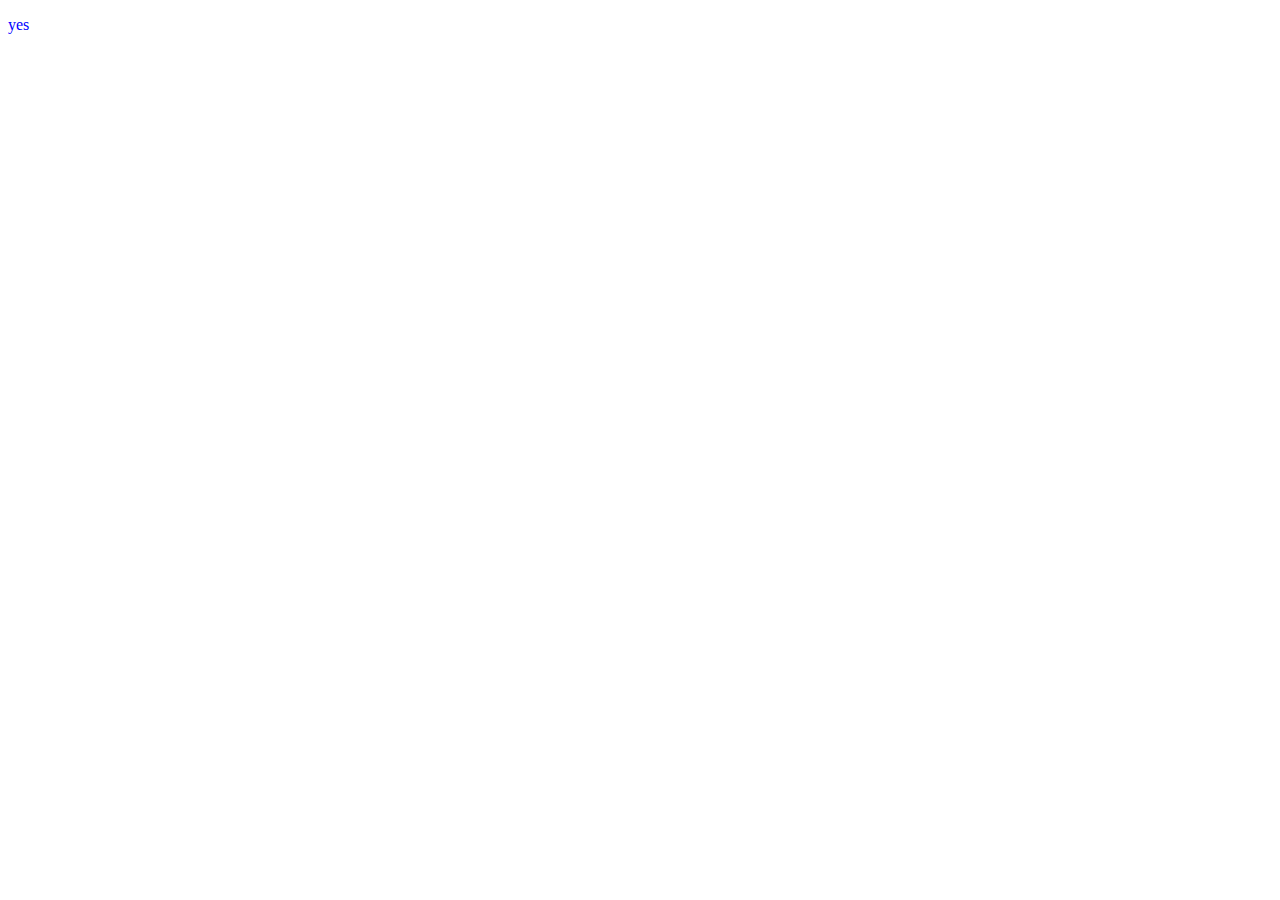
==== index.html @ 314aed0e "First Push!" ====
<!DOCTYPE html>
<html lang="en">
<head>
    <meta charset="UTF-8">
    <meta http-equiv="X-UA-Compatible" content="IE=edge">
    <meta name="viewport" content="width=device-width, initial-scale=1.0">
    <title>Document</title>
    <link rel="stylesheet" href="../css/style.css">
</head>
<body>
    <p>yes</p>
</body>
</html>
---- css/style.css ----
p{
    color: blue;
}
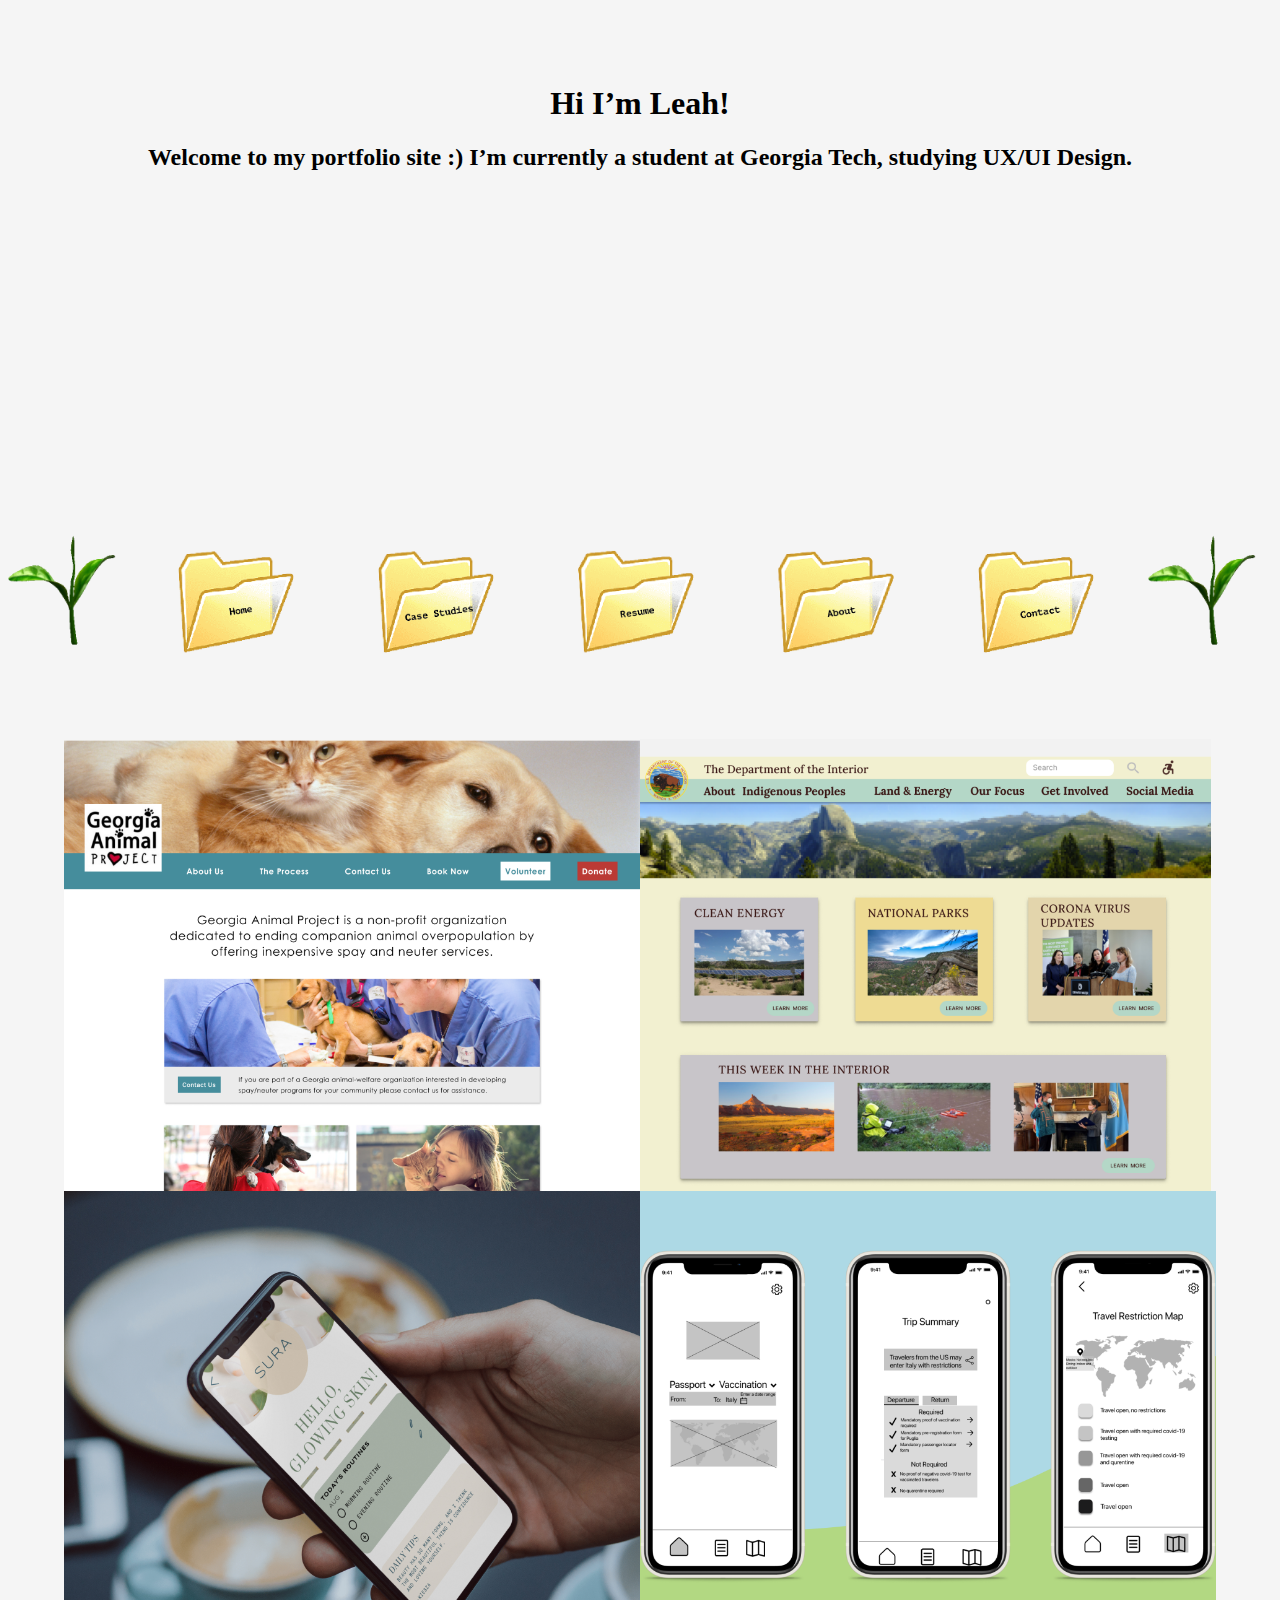
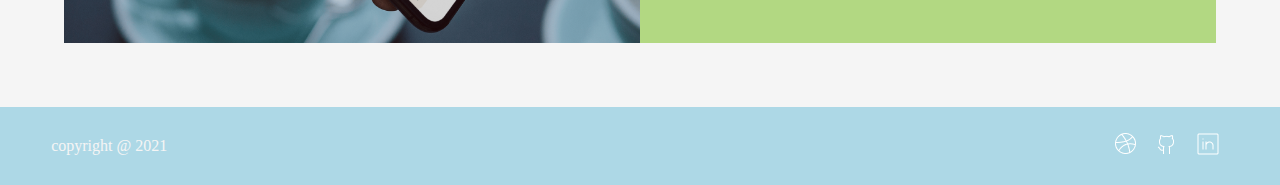
==== commit 48a1029f: "yes" ====
--- a/index.html
+++ b/index.html
@@ -1,5 +1,6 @@
 <!DOCTYPE html>
 <html lang="en">
+
 <head>
     <meta charset="UTF-8">
     <meta http-equiv="X-UA-Compatible" content="IE=edge">
@@ -7,7 +8,110 @@
     <title>Document</title>
     <link rel="stylesheet" href="../css/style.css">
 </head>
+
 <body>
-    <p>yes</p>
+
+    <div class="headerContainer">
+        <div class="headerText">
+            <div class="textcontainer">
+                <h1>
+                    Hi I’m Leah!
+                </h1>
+                <h2>
+                    Welcome to my portfolio site :) I’m currently a student at Georgia Tech, studying UX/UI Design.
+                </h2>
+            </div>
+        </div>
+        <div id="folderContainer">
+            <div>
+                <img class="plantgif" src="../images/plants-growing-gif-7.gif" alt="plant gif">
+            </div>
+            <div>
+                <a href="index.html">
+                    <img class="navButton" src="../images/homeFolder.png" alt="home folder">
+                </a>
+            </div>
+            <div>
+                <a href="../pages/caseStudies.html">
+                    <img class="navButton" src="../images/casestudiesfolder.png" alt="case studies folder">
+                </a>
+            </div>
+            <div>
+                <a href="../files/Resume (3).pdf">
+                    <img class="navButton" src="../images/resumefolder.png" alt="resume folder">
+                </a>
+            </div>
+            <div>
+                <a href="../pages/about.html">
+                    <img class="navButton" src="../images/about.png" alt="about folder">
+                </a>
+            </div>
+            <div>
+                <a href="../pages/contact.html">
+                    <img class="navButton" src="../images/contactfolder.png" alt="contact folder">
+                </a>
+            </div>
+            <div>
+                <img class="plantgif" src="../images/plants-growing-gif-7.gif" alt="plantgif">
+            </div>
+        </div>
+    </div>
+
+    <section class="grid-container">
+        <div class="gridItem1">
+            <img class="caseStudyImage" src="images/GAP1.png" alt="Georgia Animal Project">
+            <div class="overlay">
+                <div class="text">
+                    <h2>Georgia Animal Project Redesign</h2>
+                </div>
+            </div>
+        </div>
+        <div class="gridItem1">
+            <img class="caseStudyImage" src="images/DOI1.png" alt="Department of the Interior">
+            <div class="overlay">
+                <div class="text">
+                    <h2>Department of the Interior Redesign</h2>
+                </div>
+            </div>
+        </div>
+        <div class="gridItem1">
+            <img class="caseStudyImage" src="/images/surayes.png" alt="Sura App">
+            <div class="overlay">
+                <div class="text">
+                    <h2>Sura App</h2>
+                </div>
+            </div>
+        </div>
+        <div class="gridItem1">
+            <img class="caseStudyImage" src="/images/Group 24 (1).png" alt="Post Travel App">
+            <div class="overlay">
+                <div class="text">
+                    <h2>PostTravel App</h2>
+                </div>
+            </div>
+        </div>
+    </section>
+
+
+    <footer>
+        <div>
+            <p>copyright @ 2021</p>
+        </div>
+        <div>
+            <ul>
+                <li>
+                    <img src="/images/dribbble.png" alt="dribble link">
+                </li>
+                <li>
+                    <img src="/images/github.png" alt="github link">
+                </li>
+                <li>
+                    <img src="/images/linkedin.png" alt="linkedIn link">
+                </li>
+            </ul>
+        </div>
+    </footer>
+
 </body>
+
 </html>--- a/css/style.css
+++ b/css/style.css
@@ -1,3 +1,159 @@
-p{
-    color: blue;
-}+        body {
+            margin: 0;
+            background-color: whitesmoke;
+        }
+        
+        p {
+            display: flex;
+            justify-content: center;
+            color: whitesmoke;
+        }
+        
+        .headerContainer {
+            background-image: url(/images/Group\ 28\ \(1\).png);
+            background-repeat: no-repeat;
+            background-size: cover;
+            height: 75vh;
+            display: flex;
+            justify-content: space-between;
+            flex-direction: column;
+            margin-left: 0px;
+        }
+        
+        .headerText {
+            text-align: center;
+            color: black;
+            font-family: PT Sans;
+            margin-top: 5%;
+            margin-bottom: 0;
+            background-size: cover;
+            flex-direction: row;
+            size: 40%;
+        }
+        
+        .textcontainer {
+            size: 30%;
+        }
+        
+        .me {
+            display: flex;
+            width: 20%;
+            height: auto;
+            justify-content: flex-start;
+        }
+        
+        #folderContainer {
+            display: flex;
+            justify-content: space-around;
+            width: 100%;
+            margin-top: 0;
+            height: auto;
+            align-items: flex-end;
+        }
+        
+        .navButton {
+            background-size: contain;
+            background-repeat: no-repeat;
+            width: 100%;
+            height: auto;
+            text-align: center;
+        }
+        
+        .plantgif {
+            background-size: contain;
+            background-repeat: no-repeat;
+            width: 100%;
+            height: auto;
+            text-align: center;
+        }
+        
+        .navButton:hover {
+            transform: scale(1.5);
+            cursor: pointer;
+        }
+        
+        .grid-container {
+            padding: 5%;
+            display: grid;
+            grid-template-columns: 50% 50%;
+            grid-template-rows: 50% 50%;
+            justify-items: center;
+        }
+        
+        .gridItem1 {
+            display: grid;
+            width: 100%;
+            height: auto;
+            justify-items: center;
+            position: relative;
+        }
+        
+        .caseStudyImage {
+            display: grid;
+            width: 100%;
+            height: auto;
+        }
+        
+        .overlay {
+            position: absolute;
+            top: 0;
+            bottom: 0;
+            left: 0;
+            right: 0;
+            height: 100%;
+            width: 100%;
+            opacity: 0;
+            transition: .5s ease;
+            background-color: lightblue;
+        }
+        
+        .text {
+            color: white;
+            font-size: 20px;
+            position: absolute;
+            top: 50%;
+            left: 50%;
+            -webkit-transform: translate(-50%, -50%);
+            -ms-transform: translate(-50%, -50%);
+            transform: translate(-50%, -50%);
+            text-align: center;
+        }
+        
+        .gridItem1:hover .overlay {
+            opacity: .5;
+        }
+        
+        ul {
+            list-style-type: none;
+            display: flex;
+            padding: 0px;
+        }
+        
+        li {
+            padding: 10px;
+        }
+        
+        footer {
+            display: flex;
+            justify-content: space-between;
+            background-color: lightblue;
+            align-items: center;
+            padding-right: 4%;
+            padding-left: 4%;
+        }
+        
+        <!-- My UX Skills section coded using CSS flex -->.flexContainer {
+            display: flex;
+            flex-direction: column;
+        }
+        
+        .skills {
+            width: 33%;
+            padding: 10px;
+        }
+        
+        .myWork {}
+        
+        .workGrid {
+            display: grid;
+        }